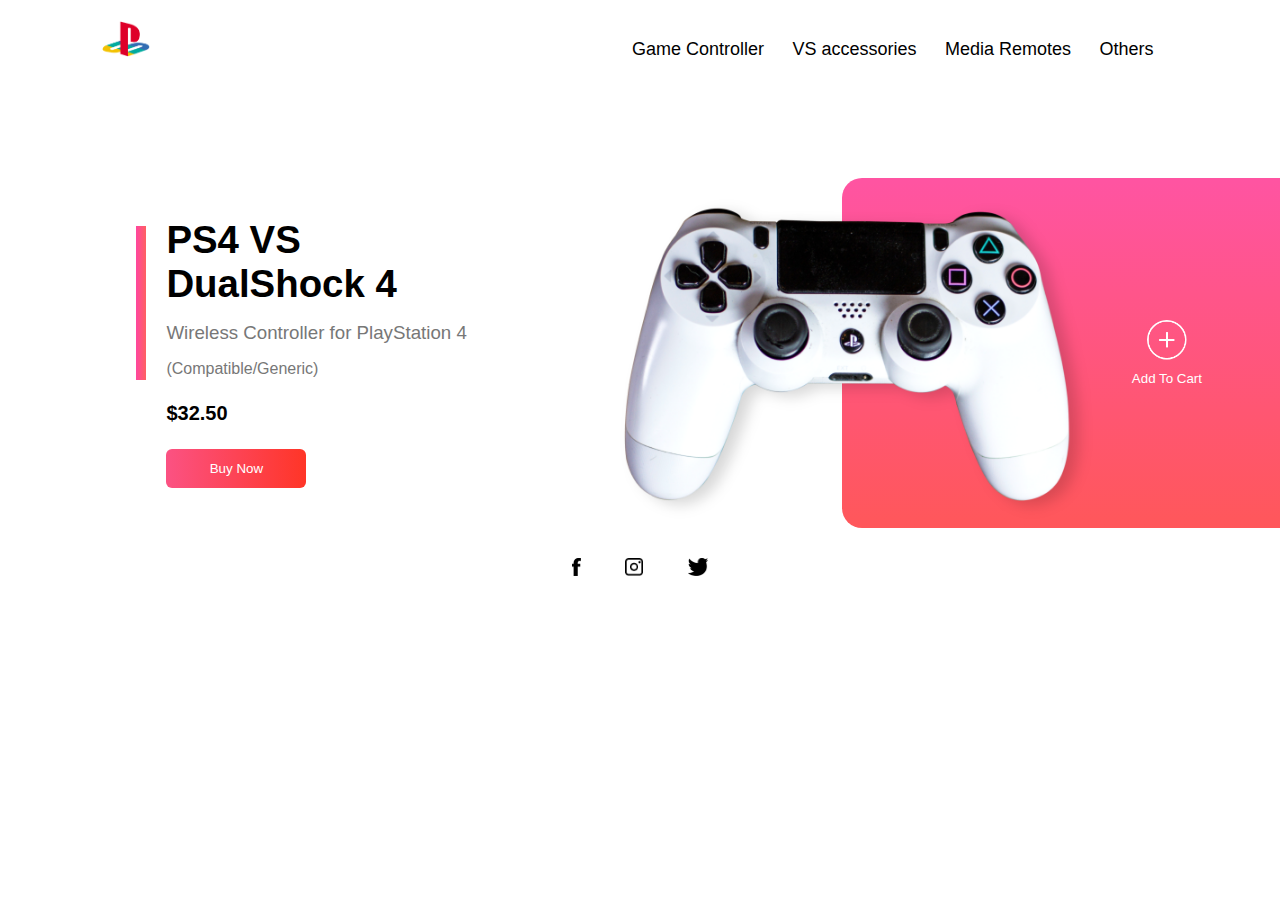
==== index.html @ 5ee9c128 "Playstatio" ====
<!DOCTYPE html>
<html lang="en">
<head>
    <meta charset="UTF-8">
    <meta http-equiv="X-UA-Compatible" content="IE=edge">
    <meta name="viewport" content="width=device-width, initial-scale=1.0">
    <link rel="stylesheet" href="style.css">
    <title>PlayStation</title>
</head>
<body>
    <div class="container">
       <div class="navbar">
        <img src="./Playstation_Img/logo.png" alt="" class="logo">
        <nav>
            <ul id="menuList">
                <li><a href="">Game Controller</a></li>
                <li><a href="">VS accessories</a></li>
                <li><a href="">Media Remotes</a></li>
                <li><a href="">Others</a></li>

            </ul>
        </nav>
        <img src="./Playstation_Img/menu.png" id="menu" class="menu" onclick="toogleMenu()">
       </div>
       <div class="row">
           <div class="columnLeft">
               <h2>PS4 VS <br>DualShock 4</h2>
               <h3>Wireless Controller for PlayStation 4</h3>
               <p>(Compatible/Generic)</p>
               <h4>$32.50</h4>
               <button type="button" class="button">Buy Now <img src="./Playstation_Img/arrow.png" alt=""></button>
           </div>
           <div class="columnRight">
               <img src="./Playstation_Img/controller.png" alt="" class="controller">
               <div class="colorBox"></div>
               <div class="addBtn">
                   <img src="./Playstation_Img/add.png" alt="">
                   <p><small>Add To Cart</small></p>
               </div>
           </div>
       </div>
       <div class="socialIcons">
           <img src="./Playstation_Img/fb.png" alt="">
           <img src="./Playstation_Img/ig.png" alt="">
           <img src="./Playstation_Img/tw.png" alt="">
       </div>
    </div>
    <script>
        let menuList=document.getElementById("menuList")
        menuList.style.maxHeight="0px"
        function toogleMenu(){
            if( menuList.style.maxHeight=="0px"){
                menuList.style.maxHeight="130px"
            }
            else{
                menuList.style.maxHeight="0px"
            }
        }
    </script>
</body>
</html>
---- style.css ----
*{
    margin: 0%;
    padding: 0%;
    font-family: sans-serif;
}
.container{
    min-height: 100vh;
    width: 100%;
    padding: 0% 8%;
    box-sizing: border-box;
    overflow: hidden;
}
.navbar{
    display: flex;
    align-items: center;
    width: 100%;
}
.navbar .logo{
    width: 3rem;
    margin: 1.3rem 0rem;
}
.navbar nav{
    flex: 1;
    text-align: right;
}
.navbar nav ul{
    list-style: none;
}
.navbar nav ul li{
    display: inline-block;
    margin-right: 1.5rem;
}
.navbar nav ul li a{
    text-decoration: none;
    color:#000;
    font-size: 18px;
}
.navbar nav ul li a:hover{
    color: #ff5ea2;
}
.navbar .menu{
    width: 2rem;
    display: none;
}
.row{
    display: flex;
    align-items: center;
    justify-content: space-between;
    margin:  100px 0rem 10px;
  
}
.row .columnLeft{
    flex-basis: 40%;
    position: relative;
    margin-left: 4rem;
}
.row .columnLeft h2{
    font-size: 2.4rem;
    font-weight: 600;
}
.row .columnLeft h3{
    margin: 1rem 0rem;
    color: #777;
    font-weight: 200;
}
.row .columnLeft p{
    margin: 1rem 0rem;
    color: #777;
   
}
.row .columnLeft h4{
    margin: 1.5rem 0rem;
    font-size: 20px;
}
.row .columnLeft button{
    width: 140px;
   border: none;
   background: linear-gradient(to right, #fb5283, #ff3527);
   color: #fff;
   outline: none;
   padding: 12px 10px;
   border-radius: 6px;
   cursor: pointer;
   transition: width .5s;
}
.row .columnLeft button img{
    width: 30px ;
    display: none;
}
.row .columnLeft button:hover img{
    display: initial;
}
.row .columnLeft button:hover{
    display: flex;
    align-items: center;
    justify-content: space-between;
    width: 160px;
}
.columnLeft::after{
    content: "";
    height: 57%;
    width: 10px;
    background: linear-gradient(to right, #ff469f, #ff6062);
    position: absolute;
    left: -30px ;
    top:8px;
}
.columnRight{
    display: flex;
    align-items: center;
    flex-basis: 60%;
    position: relative;
}
.controller{
    width: 90%;
}
.colorBox{
    position: absolute;
    right: 0%;
    top: 0%;
    background: linear-gradient(#ff54a2, #ff575a);
    border-radius: 20px 0 0 20px;
    width: 80%;
    height: 100%;
    z-index: -5;
    transform: translate(150px);
}

.addBtn img{
    width: 40px;
    margin-bottom: 5px;
}
.addBtn{
    color: #fff;
    text-align: center;
    cursor: pointer;
    width: 100px;
    
}
.addBtn p{
    width: 100px;
}
.socialIcons img{
    height: 18px;
   margin: 20px;
   cursor: pointer;
}
.socialIcons{
    text-align: center;
}
@media only screen and (max-width:750px){
    nav ul{
        width: 100%;
        background: linear-gradient(#ff54a2, #ff575a);
        position: absolute;
        top: 75px;
        right: 0px;
    }
    .navbar nav ul li{
        display: block;
        margin-top: 10px ;
        margin-bottom: 10px;
    }
    .navbar nav ul li a{
        color: #fff;
    }
    .navbar .menu{
        display: block;
    }
 
     #menu{
        width: 2rem;
        display: block;
        
    }
    #menuList{
        overflow: hidden;
        transition: .5s;
    }
    .row{
        margin:  125px 0rem 50px;
        flex-direction: column-reverse;
    }
    .columnRight{
        flex-basis: 100%;
        margin-bottom: 50px;
    }
    .controller{
        width: 77%;
    }
    .colorBox{
        transform: translate(75px);
    }
    .row .columnLeft{
        flex-basis: 100%;
        margin-left: 0rem;
    }
    .row .columnLeft h2{
        font-size: 35px;
    }
    .row .columnLeft h3{
        font-size: 15px;
    }
}
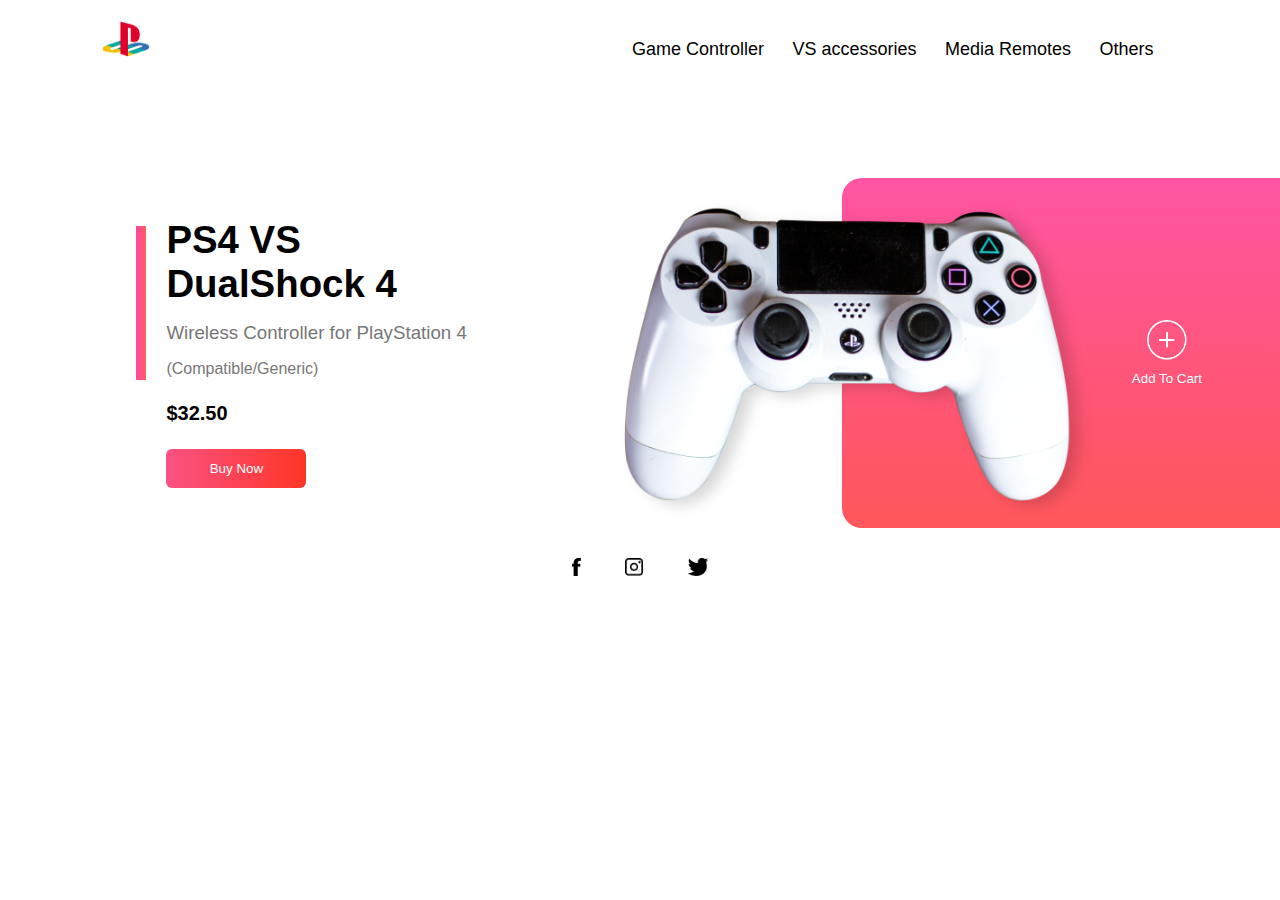
==== commit ecaecc6d: "favicon" ====
--- a/index.html
+++ b/index.html
@@ -5,6 +5,7 @@
     <meta http-equiv="X-UA-Compatible" content="IE=edge">
     <meta name="viewport" content="width=device-width, initial-scale=1.0">
     <link rel="stylesheet" href="style.css">
+	  <link rel="icon" type="./Playstation_Img/logo.png" sizes="16x16"> 
     <title>PlayStation</title>
 </head>
 <body>
